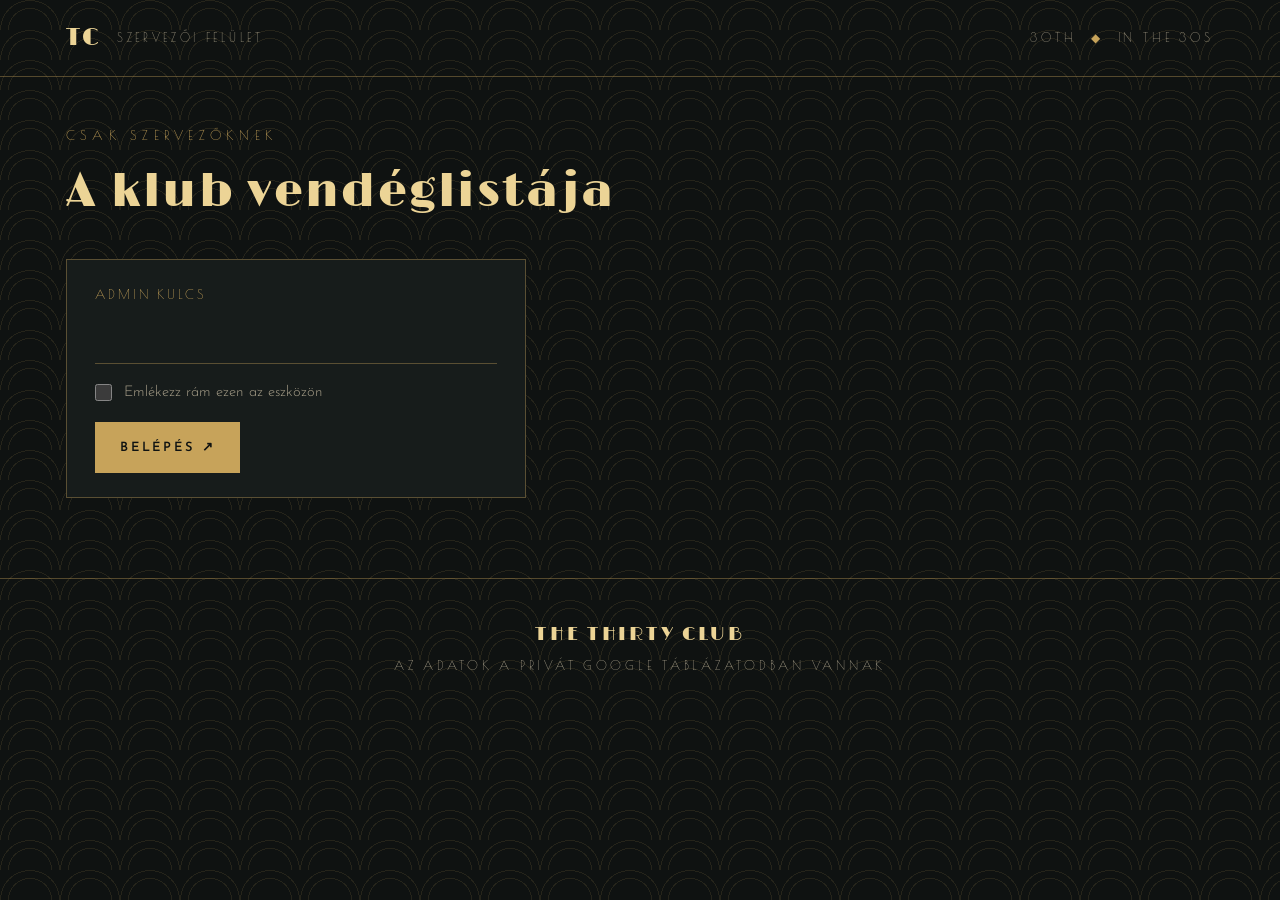
==== admin.html @ 058f73ae "The Thirty Club: személyes meghívó oldal és admin" ====
<!doctype html>
<html lang="hu">
<head>
<meta charset="utf-8">
<meta name="viewport" content="width=device-width, initial-scale=1, viewport-fit=cover">
<meta name="robots" content="noindex, nofollow">
<meta name="referrer" content="no-referrer">
<meta name="theme-color" content="#0f1211">
<title>Thirty Club · Szervező</title>
<link rel="preconnect" href="https://fonts.googleapis.com">
<link rel="preconnect" href="https://fonts.gstatic.com" crossorigin>
<link rel="stylesheet" href="https://fonts.googleapis.com/css2?family=Limelight&family=Poiret+One&family=Josefin+Sans:wght@300;400;600&display=swap">
<link rel="stylesheet" href="./style.css">
<link rel="stylesheet" href="./admin.css">
<script src="./admin.js" defer></script>
</head>
<body>
<header class="masthead"><div class="wrap"><a href="./" class="brand">TC<span>Szervezői felület</span></a><span class="edition">30th <i>◆</i> in the 30s</span></div></header>

<main class="admin wrap">
  <p class="eyebrow">Csak szervezőknek</p>
  <h1>A klub vendéglistája</h1>

  <form id="login" class="panel">
    <div><label class="lbl" for="login-key">Admin kulcs</label><input id="login-key" name="key" type="password" required autocomplete="current-password" spellcheck="false"></div>
    <label class="check" for="login-remember"><input id="login-remember" name="remember" type="checkbox"><span>Emlékezz rám ezen az eszközön</span></label>
    <div><button class="btn" type="submit">Belépés ↗</button></div>
  </form>
  <p id="status" class="notice" role="status" aria-live="polite"></p>

  <div id="app" hidden>
    <div class="stats">
      <div><span>Meghívott</span><strong id="s-invited">0</strong></div>
      <div><span>Megnyitotta</span><strong id="s-opened">0</strong></div>
      <div><span>Jön (fővel)</span><strong id="s-heads">0</strong></div>
      <div><span>Nem jön</span><strong id="s-no">0</strong></div>
      <div><span>Nem válaszolt</span><strong id="s-pending">0</strong></div>
    </div>

    <div class="two">
      <section class="panel" aria-labelledby="add-title">
        <h2 id="add-title">Vendégek meghívása</h2>
        <form id="add-form">
          <div><label class="lbl" for="add-names">Nevek, soronként egy</label><textarea id="add-names" rows="5" placeholder="Peti&#10;Kovács Anna&#10;Bence és Zsófi"></textarea><p class="hint">Úgy írd, ahogy a meghívón szólítanád őket. Minden név külön linket kap.</p></div>
          <label class="check" for="add-plus"><input id="add-plus" type="checkbox"><span>Partnert is hozhatnak (+1)</span></label>
          <div><button class="btn" type="submit">Meghívók létrehozása</button></div>
        </form>
      </section>

      <section class="panel" aria-labelledby="event-title">
        <h2 id="event-title">Az est adatai</h2>
        <form id="event-form">
          <div class="row2">
            <div><label class="lbl" for="ev-date">Dátum</label><input id="ev-date" type="date"></div>
            <div><label class="lbl" for="ev-time">Kezdés</label><input id="ev-time" type="time" step="300"></div>
          </div>
          <div><label class="lbl" for="ev-venue">Helyszín</label><input id="ev-venue" type="text" maxlength="120"></div>
          <div><label class="lbl" for="ev-city">Település</label><input id="ev-city" type="text" maxlength="120"></div>
          <div><label class="lbl" for="ev-note">Megjegyzés a jegyen</label><input id="ev-note" type="text" maxlength="300"></div>
          <label class="check" for="ev-open"><input id="ev-open" type="checkbox"><span>A vendégek visszajelezhetnek</span></label>
          <div><button class="btn" type="submit">Mentés</button></div>
          <p class="hint">Ha a dátum üres, a meghívón „Hamarosan” látszik. Mentés után a vendégek a következő megnyitáskor már az új adatokat látják.</p>
        </form>
      </section>
    </div>

    <section aria-labelledby="list-title">
      <h2 id="list-title" class="sr-only">Vendéglista</h2>
      <div class="toolbar">
        <input id="search" type="search" placeholder="Keresés név, partner vagy megjegyzés alapján…" aria-label="Keresés">
        <select id="filter" aria-label="Szűrés">
          <option value="all">Mindenki</option>
          <option value="yes">Jön</option>
          <option value="no">Nem jön</option>
          <option value="pending">Nem válaszolt</option>
          <option value="unopened">Meg sem nyitotta</option>
          <option value="notes">Van megjegyzése</option>
        </select>
      </div>
      <div class="actions">
        <button id="refresh" class="btn ghost small" type="button">Frissítés ↻</button>
        <button id="export" class="btn ghost small" type="button">CSV letöltése ↓</button>
        <a id="sheet-link" class="btn ghost small" target="_blank" rel="noopener" hidden>Google Táblázat ↗</a>
        <button id="logout" class="btn ghost small" type="button">Kilépés</button>
      </div>
      <p id="count" class="hint"></p>
      <div class="table-wrap">
        <table>
          <thead><tr><th>Vendég</th><th>Állapot</th><th>Partner</th><th>Megjegyzés</th><th>Megnyitva</th><th>Meghívó</th></tr></thead>
          <tbody id="rows"></tbody>
        </table>
      </div>
    </section>
  </div>
  <p id="toast" class="toast" role="status" aria-live="polite" hidden></p>
</main>

<footer><div class="wrap"><p class="brand-foot">The Thirty Club</p><p>Az adatok a privát Google Táblázatodban vannak</p></div></footer>
</body>
</html>
---- style.css ----
/* The Thirty Club — art deco klubest: fekete lakk, jáde, sárgaréz-arany, napsugár és lépcsőzetes keretek. Egyetlen sötét téma, szándékosan. */
:root{
  --ink:#0f1211;
  --lacquer:#171c1b;
  --jade:#1c3a32;
  --gold:#c7a35a;
  --gold-hi:#ecd496;
  --gold-lo:#7d6029;
  --cream:#f1e7d0;
  --muted:#a59d88;
  --line:rgba(199,163,90,.38);
  --line-soft:rgba(199,163,90,.12);
  --seal:#8a2f2a;
  --f-display:"Limelight","Poiret One",Georgia,serif;
  --f-deco:"Poiret One","Josefin Sans",Futura,sans-serif;
  --f-body:"Josefin Sans",Futura,"Trebuchet MS",sans-serif;
  color-scheme:dark;
}
*{box-sizing:border-box}
html{scroll-behavior:smooth}
body{
  margin:0;min-height:100vh;
  background-color:var(--ink);
  background-image:radial-gradient(circle at 50% 100%,transparent 0 21px,var(--line-soft) 21px 22px,transparent 22px 29px,var(--line-soft) 29px 30px,transparent 30px);
  background-size:60px 30px;
  color:var(--cream);font-family:var(--f-body);font-weight:300;font-size:17px;line-height:1.65;
}
h1,h2,h3,h4{text-wrap:balance;font-weight:400;margin:0}
p{margin:0}
a{color:var(--gold-hi)}
button,input,select,textarea{font:inherit}
button{cursor:pointer}
:focus-visible{outline:2px solid var(--gold-hi);outline-offset:3px}
[hidden]{display:none!important}
.sr-only{position:absolute;width:1px;height:1px;overflow:hidden;clip-path:inset(50%);white-space:nowrap}
.wrap{max-width:880px;margin:0 auto;padding-left:max(16px,env(safe-area-inset-left,0px));padding-right:max(16px,env(safe-area-inset-right,0px))}

/* ---------- masthead ---------- */
.masthead{border-bottom:1px solid var(--line)}
.masthead .wrap{max-width:1180px;display:flex;justify-content:space-between;align-items:center;gap:16px;padding-block:18px}
.brand{font-family:var(--f-display);font-size:1.5rem;color:var(--gold-hi);text-decoration:none;display:flex;align-items:center;gap:16px;letter-spacing:.06em}
.brand span{font-family:var(--f-deco);font-size:.72rem;letter-spacing:.32em;color:var(--muted);text-transform:uppercase}
.edition{font-family:var(--f-deco);font-size:.75rem;letter-spacing:.32em;text-transform:uppercase;color:var(--muted)}
.edition i{font-style:normal;color:var(--gold);margin:0 .6em}

/* ---------- hero ---------- */
.hero{position:relative;overflow:hidden;background:linear-gradient(180deg,var(--jade) 0%,var(--ink) 80%);border-bottom:1px solid var(--line)}
.rays{position:absolute;inset:0;pointer-events:none;
  background:repeating-conic-gradient(from -90deg at 50% 64%,rgba(199,163,90,.15) 0deg 3deg,transparent 3deg 9deg);
  -webkit-mask-image:radial-gradient(circle at 50% 64%,#000 0 20%,transparent 66%);mask-image:radial-gradient(circle at 50% 64%,#000 0 20%,transparent 66%)}
.hero-inner{position:relative;padding-block:48px 56px;display:flex;flex-direction:column;align-items:center;text-align:center;gap:20px}
.eyebrow{font-family:var(--f-deco);letter-spacing:.4em;text-transform:uppercase;font-size:.82rem;color:var(--gold)}
.hero h1{font-family:var(--f-display);font-size:clamp(2.4rem,8vw,4.6rem);line-height:1.05;letter-spacing:.06em;text-transform:uppercase;color:var(--gold-hi)}
.hero h1 small{display:block;font-family:var(--f-deco);font-size:.3em;letter-spacing:.6em;color:var(--gold);margin-bottom:.55em}
.tagline{font-family:var(--f-deco);font-size:clamp(1.45rem,5vw,2.05rem);letter-spacing:.12em;color:var(--cream)}
.lede{max-width:36ch;color:var(--muted);font-size:1.05rem}

/* bezárt ajtó (meghívó nélkül) */
.arch{position:relative;width:min(100%,320px);aspect-ratio:3/3.4;max-width:100%;display:grid;place-items:center;border:1px solid var(--line);border-radius:160px 160px 0 0;outline:1px solid var(--line);outline-offset:8px;background:radial-gradient(circle at 50% 70%,rgba(199,163,90,.1),transparent 70%)}
.arch::before,.arch::after{content:"";position:absolute;bottom:-14px;width:12px;height:12px;border:1px solid var(--gold);background:var(--ink);transform:rotate(45deg)}
.arch::before{left:-14px}.arch::after{right:-14px}
.num{font-family:var(--f-display);font-size:clamp(7.5rem,34vw,11.5rem);line-height:1;padding-top:.15em;
  background:linear-gradient(100deg,var(--gold-lo) 0%,var(--gold) 30%,var(--gold-hi) 45%,var(--cream) 50%,var(--gold-hi) 55%,var(--gold) 70%,var(--gold-lo) 100%);
  background-size:250% 100%;background-position:100% 0;-webkit-background-clip:text;background-clip:text;color:transparent;animation:shine 2.8s .4s ease-out 1 both}
@keyframes shine{from{background-position:100% 0}to{background-position:0 0}}
.door-note{max-width:40ch;color:var(--muted)}
.door-note strong{display:block;font-family:var(--f-deco);font-weight:400;letter-spacing:.3em;text-transform:uppercase;font-size:.85rem;color:var(--gold-hi);margin-bottom:6px}

/* ---------- boríték ---------- */
.envelope{position:relative;display:block;width:min(440px,100%);aspect-ratio:440/270;padding:0;margin-top:8px;border:1px solid var(--gold-lo);background:repeating-linear-gradient(36deg,rgba(255,255,255,.015) 0 1px,transparent 1px 5px),var(--lacquer);box-shadow:0 30px 70px rgba(0,0,0,.65);isolation:isolate;perspective:1100px;transition:transform .5s}
.envelope:hover{transform:translateY(-4px)}
.letter{position:absolute;inset:12px 18px 18px;z-index:1;display:flex;flex-direction:column;align-items:center;justify-content:flex-start;gap:4px;padding:22px 12px;background:var(--cream);color:var(--ink);border:1px solid var(--gold);box-shadow:inset 0 0 0 5px var(--cream),inset 0 0 0 6px var(--gold);transition:transform 1s .35s}
.letter>span{font-family:var(--f-deco);font-size:.7rem;letter-spacing:.38em;text-transform:uppercase;color:var(--gold-lo)}
.letter strong{font-family:var(--f-display);font-weight:400;font-size:clamp(1.3rem,5vw,1.75rem);line-height:1.15;color:var(--jade);max-width:100%;overflow-wrap:anywhere}
.letter i{font-style:normal;font-family:var(--f-deco);font-size:1rem;letter-spacing:.14em}
.pocket{position:absolute;inset:0;z-index:3;background:linear-gradient(150deg,#1f2624,#0c0f0e 65%,#1a201e);clip-path:polygon(0 0,50% 55%,100% 0,100% 100%,0 100%)}
.pocket::after{content:"";position:absolute;inset:14px;border:1px solid var(--line);clip-path:polygon(0 0,50% 55%,100% 0,100% 100%,0 100%)}
.flap{position:absolute;inset:0;z-index:4;background:linear-gradient(170deg,#24423a,#13201d 70%);clip-path:polygon(0 0,100% 0,50% 60%);transform-origin:top;transition:transform .8s,z-index 0s .4s;filter:drop-shadow(0 1px 0 var(--gold))}
.flap::after{content:"";position:absolute;inset:0;background:repeating-conic-gradient(from 150deg at 50% 0,rgba(199,163,90,.18) 0 2deg,transparent 2deg 10deg);clip-path:polygon(0 0,100% 0,50% 60%)}
.seal{position:absolute;z-index:5;left:50%;top:58%;width:84px;height:84px;margin:-42px 0 0 -42px;border-radius:50%;display:grid;place-items:center;
  background:radial-gradient(circle at 32% 26%,var(--gold-hi) 0,var(--gold) 40%,var(--gold-lo) 78%,var(--gold) 100%);
  box-shadow:0 7px 14px rgba(0,0,0,.6),inset 0 0 0 3px var(--gold-lo),inset 0 0 0 5px var(--gold-hi);transition:opacity .3s,transform .4s}
.seal::before{content:"";position:absolute;inset:9px;border-radius:50%;background:repeating-conic-gradient(rgba(15,18,17,.18) 0 4deg,transparent 4deg 12deg)}
.seal b{position:relative;font-family:var(--f-display);font-weight:400;font-size:2rem;color:var(--ink);text-shadow:0 1px 0 rgba(236,212,150,.7)}
.envelope.open .flap{transform:rotateX(180deg);z-index:0}
.envelope.open .seal{opacity:0;transform:scale(.8)}
.envelope.open .letter{transform:translateY(-58%)}
.envelope.open{margin-top:calc(min(440px,100vw - 32px) * .34);transition:transform .5s,margin-top .6s}
.open-link{border:0;background:none;color:var(--gold-hi);font-family:var(--f-deco);font-size:.9rem;letter-spacing:.32em;text-transform:uppercase;padding:12px}
.open-link span{margin-left:10px}

/* ---------- gombok ---------- */
.btn{display:inline-flex;align-items:center;justify-content:center;gap:10px;font-family:var(--f-body);font-weight:600;font-size:.8rem;letter-spacing:.22em;text-transform:uppercase;text-decoration:none;padding:14px 24px;border:1px solid var(--gold);color:var(--ink);background:var(--gold);transition:background .2s,color .2s}
.btn:hover{background:var(--gold-hi)}
.btn.ghost{background:transparent;color:var(--gold-hi)}
.btn.ghost:hover{background:var(--line-soft)}
.btn.small{padding:8px 12px;font-size:.68rem;letter-spacing:.16em}
.btn:disabled{opacity:.5;cursor:not-allowed}

/* ---------- szekciók ---------- */
section.block{padding-block:72px}
section.block+section.block{padding-top:0}
.head{display:flex;flex-direction:column;align-items:center;gap:8px;text-align:center;margin-bottom:34px}
.head .en{font-family:var(--f-deco);letter-spacing:.4em;text-transform:uppercase;font-size:.8rem;color:var(--gold)}
.head h2{font-family:var(--f-display);font-size:clamp(1.7rem,5.5vw,2.4rem);letter-spacing:.07em;text-transform:uppercase;color:var(--gold-hi)}
.rule{display:flex;align-items:center;gap:14px;width:min(100%,300px);margin-top:6px}
.rule::before,.rule::after{content:"";flex:1;height:1px;background:linear-gradient(90deg,transparent,var(--gold))}
.rule::after{background:linear-gradient(270deg,transparent,var(--gold))}
.rule i{width:8px;height:8px;border:1px solid var(--gold);transform:rotate(45deg)}
.prose{max-width:58ch;margin:0 auto;text-align:center;font-size:1.12rem;display:grid;gap:16px}
.prose strong{font-weight:600;color:var(--gold-hi)}
.invitation{scroll-margin-top:12px}

/* ---------- belépőjegy ---------- */
.ticket{position:relative;max-width:660px;margin:0 auto;padding:34px clamp(20px,5vw,44px);background:var(--lacquer);border:1px solid var(--gold);
  -webkit-mask:radial-gradient(circle 14px at 0 50%,#0000 98%,#000) left/51% 100% no-repeat,radial-gradient(circle 14px at 100% 50%,#0000 98%,#000) right/51% 100% no-repeat;
  mask:radial-gradient(circle 14px at 0 50%,#0000 98%,#000) left/51% 100% no-repeat,radial-gradient(circle 14px at 100% 50%,#0000 98%,#000) right/51% 100% no-repeat}
.ticket::before{content:"";position:absolute;inset:8px;border:1px solid var(--line);pointer-events:none}
.ticket-top{display:flex;justify-content:space-between;align-items:baseline;gap:12px;flex-wrap:wrap;font-family:var(--f-deco);letter-spacing:.3em;text-transform:uppercase;font-size:.78rem;color:var(--gold);border-bottom:1px dashed var(--line);padding-bottom:14px;margin-bottom:22px}
.ticket-top b{font-family:var(--f-display);font-weight:400;letter-spacing:.1em;font-size:1.1rem;color:var(--gold-hi)}
.fields{display:grid;grid-template-columns:repeat(2,minmax(0,1fr));gap:22px 28px;margin:0}
.fields>div{min-width:0}
.fields dt{font-family:var(--f-deco);letter-spacing:.28em;text-transform:uppercase;font-size:.75rem;color:var(--gold)}
.fields dd{margin:4px 0 0;font-size:1.18rem;font-weight:400;overflow-wrap:anywhere}
.fields dd small{display:block;font-size:.88rem;font-weight:300;color:var(--muted);margin-top:2px}
.tbd{color:var(--muted);font-style:italic}
.ticket-foot{margin-top:22px;padding-top:14px;border-top:1px dashed var(--line);display:flex;flex-wrap:wrap;justify-content:center;gap:10px 18px;color:var(--muted);font-size:.95rem;text-align:center}
.ticket-foot a{font-family:var(--f-deco);letter-spacing:.24em;text-transform:uppercase;font-size:.8rem;text-decoration:none;border-bottom:1px solid var(--line)}

/* ---------- program ---------- */
.program{list-style:none;margin:0 auto;padding:0;max-width:620px;display:grid}
.program li{display:grid;grid-template-columns:3.6rem minmax(0,1fr);gap:18px;align-items:baseline;padding-block:16px;border-bottom:1px solid var(--line-soft)}
.program li:last-child{border-bottom:0}
.program .no{font-family:var(--f-display);font-size:1.5rem;color:var(--gold-hi);text-align:center}
.program h3{font-family:var(--f-body);font-weight:600;letter-spacing:.16em;text-transform:uppercase;font-size:.95rem}
.program p{color:var(--muted);margin-top:2px}

/* ---------- dress code ---------- */
.dress{display:grid;grid-template-columns:repeat(2,minmax(0,1fr));gap:20px}
.look{border:1px solid var(--line);padding:28px 26px;background:linear-gradient(180deg,rgba(28,58,50,.35),transparent)}
.look h3{font-family:var(--f-display);font-size:1.35rem;letter-spacing:.08em;color:var(--gold-hi);text-align:center;margin-bottom:14px}
.look ul{margin:0;padding:0;list-style:none;display:grid;gap:10px}
.look li{position:relative;padding-left:20px}
.look li::before{content:"";position:absolute;left:2px;top:.62em;width:6px;height:6px;border:1px solid var(--gold);transform:rotate(45deg)}
.aside{max-width:56ch;margin:28px auto 0;text-align:center;color:var(--muted);font-style:italic}

/* ---------- visszajelzés ---------- */
.rsvp-box{max-width:580px;margin:0 auto;border:1px solid var(--gold);outline:1px solid var(--line);outline-offset:6px;padding:32px clamp(18px,5vw,36px);background:var(--lacquer)}
form{display:grid;gap:20px}
fieldset{border:0;margin:0;padding:0;min-width:0}
#form-fields{display:grid;gap:20px}
.lbl,label.lbl{display:block;font-family:var(--f-deco);letter-spacing:.24em;text-transform:uppercase;font-size:.8rem;color:var(--gold)}
.optional{letter-spacing:.1em;text-transform:none;color:var(--muted)}
input[type=text],input[type=password],input[type=search],input[type=date],input[type=time],select,textarea{display:block;width:100%;margin-top:6px;padding:12px 2px;font-size:1.05rem;font-weight:400;color:var(--cream);background:transparent;border:0;border-bottom:1px solid var(--line);border-radius:0}
select{background:var(--lacquer)}
textarea{resize:vertical;min-height:84px}
input:focus,select:focus,textarea:focus{outline:none;border-bottom-color:var(--gold-hi)}
::placeholder{color:#7d7666}
.choices{display:flex;flex-wrap:wrap;gap:10px;margin-top:10px}
.choice{position:relative;display:inline-block}
.choice input{position:absolute;opacity:0;inset:0;margin:0;cursor:pointer}
.choice span{display:inline-block;padding:10px 18px;border:1px solid var(--line);font-weight:400;font-size:1rem;color:var(--cream)}
.choice input:checked+span{border-color:var(--gold);background:var(--gold);color:var(--ink)}
.choice input:focus-visible+span{outline:2px solid var(--gold-hi);outline-offset:3px}
.check{display:flex;align-items:flex-start;gap:12px;font-size:.92rem;color:var(--muted);line-height:1.5}
.check input{accent-color:var(--gold);flex-shrink:0;width:17px;height:17px;margin:2px 0 0}
.notice{color:var(--gold-hi);font-size:.98rem;text-align:center}
.notice:empty{display:none}
.status{color:var(--gold-hi);font-size:.95rem;min-height:1.3em;text-align:center}
.form-foot{display:flex;justify-content:center}
.honeypot{position:absolute;left:-10000px;width:1px;height:1px;overflow:hidden}

.telegram{font-weight:600;letter-spacing:.14em;text-transform:uppercase;line-height:1.9;font-size:.95rem;outline:none}
.tg-head{display:flex;justify-content:space-between;gap:10px;flex-wrap:wrap;font-family:var(--f-deco);font-weight:400;color:var(--gold);border-bottom:1px dashed var(--line);padding-bottom:10px;margin-bottom:16px}
.telegram em{font-style:normal;color:var(--gold-hi)}
.tg-actions{margin-top:24px;display:flex;flex-wrap:wrap;justify-content:center;gap:10px}
.tg-actions small{flex-basis:100%;text-align:center;font-weight:300;letter-spacing:0;text-transform:none;color:var(--muted);font-size:.85rem}

footer{border-top:1px solid var(--line);padding-block:40px 48px;text-align:center;color:var(--muted)}
footer .brand-foot{font-family:var(--f-display);letter-spacing:.14em;text-transform:uppercase;color:var(--gold-hi);font-size:1.2rem}
footer p+p{margin-top:6px;font-family:var(--f-deco);letter-spacing:.3em;text-transform:uppercase;font-size:.78rem}

@media (max-width:640px){
  body{font-size:16px}
  .brand span{display:none}
  .edition{font-size:.66rem;letter-spacing:.2em}
  section.block{padding-block:56px}
  .fields,.dress{grid-template-columns:minmax(0,1fr)}
  .program li{grid-template-columns:2.8rem minmax(0,1fr);gap:12px}
  .seal{width:70px;height:70px;margin:-35px 0 0 -35px}
  .seal b{font-size:1.65rem}
  .letter{padding:14px 10px}
  .letter>span{font-size:.62rem;letter-spacing:.28em}
}
@media (prefers-reduced-motion:reduce){
  html{scroll-behavior:auto}
  *,*::before,*::after{transition:none!important;animation:none!important}
  .num{background-position:50% 0}
}
---- admin.css ----
.admin.wrap{max-width:1180px;padding-block:48px 80px}
.admin h1{font-family:var(--f-display);font-size:clamp(1.9rem,5vw,2.9rem);letter-spacing:.05em;color:var(--gold-hi);margin:8px 0 28px}
.admin h2{font-family:var(--f-deco);font-size:1rem;letter-spacing:.32em;text-transform:uppercase;color:var(--gold-hi);margin-bottom:18px}
.panel{border:1px solid var(--line);background:var(--lacquer);padding:24px clamp(16px,3vw,28px);min-width:0}
#login{max-width:460px}
.admin form{display:grid;gap:18px}
.admin .notice{text-align:left;margin:16px 0}
.hint{color:var(--muted);font-size:.88rem;margin-top:6px}
.two{display:grid;grid-template-columns:repeat(2,minmax(0,1fr));gap:20px;margin-bottom:36px}
.row2{display:grid;grid-template-columns:repeat(2,minmax(0,1fr));gap:16px}
.stats{display:grid;grid-template-columns:repeat(5,minmax(0,1fr));border-top:1px solid var(--line);border-bottom:1px solid var(--line);margin-bottom:28px}
.stats>div{padding:18px 18px}
.stats>div+div{border-left:1px solid var(--line)}
.stats span{display:block;font-family:var(--f-deco);color:var(--gold);font-size:.72rem;letter-spacing:.24em;text-transform:uppercase}
.stats strong{font-family:var(--f-display);font-weight:400;font-size:2.3rem;line-height:1.2;color:var(--cream);font-variant-numeric:tabular-nums}
.toolbar{display:grid;grid-template-columns:minmax(0,1fr) 220px;gap:14px;align-items:end}
.toolbar input,.toolbar select{margin-top:0}
.actions{display:flex;flex-wrap:wrap;gap:10px;margin:16px 0 8px}
.table-wrap{overflow-x:auto;border:1px solid var(--line);margin-top:10px}
table{width:100%;border-collapse:collapse;font-size:.95rem}
th{text-align:left;font-weight:400;font-family:var(--f-deco);color:var(--gold);font-size:.72rem;letter-spacing:.22em;text-transform:uppercase;padding:14px 14px;border-bottom:1px solid var(--line);white-space:nowrap}
td{padding:14px;border-bottom:1px solid var(--line-soft);vertical-align:top;overflow-wrap:anywhere}
tbody tr:last-child td{border-bottom:0}
td.notes{white-space:pre-wrap;max-width:300px;color:var(--muted)}
td.muted{color:var(--muted);font-size:.88rem;white-space:nowrap}
td .name{font-weight:400;font-size:1.05rem}
td .sub{display:block;color:var(--muted);font-size:.82rem}
.tag{display:inline-block;font-size:.7rem;font-weight:600;letter-spacing:.14em;text-transform:uppercase;padding:3px 8px;border:1px solid var(--line);white-space:nowrap;color:var(--muted)}
.tag.yes{color:var(--ink);background:var(--gold);border-color:var(--gold)}
.tag.no{color:var(--cream);border-color:var(--muted)}
.tag.opened{color:var(--gold-hi);border-color:var(--gold)}
.tag.plus{margin-left:6px;color:var(--gold-hi)}
.row-actions{display:flex;flex-wrap:wrap;gap:6px;min-width:190px}
.row-actions .btn{padding:6px 10px}
.danger{color:#e9a08f!important;border-color:rgba(233,160,143,.5)!important}
.edit-row td{background:rgba(28,58,50,.35)}
.edit-grid{display:flex;flex-wrap:wrap;gap:14px;align-items:end}
.edit-grid>div{flex:1 1 220px}
.edit-grid input{margin-top:0}
.new-links{margin-top:6px;border:1px dashed var(--line);padding:14px;display:grid;gap:8px}
.new-links p{display:flex;justify-content:space-between;gap:10px;align-items:center;flex-wrap:wrap}
.toast{position:fixed;left:50%;bottom:calc(24px + env(safe-area-inset-bottom,0px));transform:translateX(-50%);background:var(--gold);color:var(--ink);font-weight:600;padding:10px 18px;z-index:20;max-width:calc(100% - 32px);text-align:center}
@media (max-width:900px){
  .stats{grid-template-columns:repeat(3,minmax(0,1fr))}
  .stats>div:nth-child(4){border-left:0}
  .stats>div:nth-child(n+4){border-top:1px solid var(--line)}
  .two{grid-template-columns:minmax(0,1fr)}
}
@media (max-width:760px){
  .stats{grid-template-columns:repeat(2,minmax(0,1fr))}
  .stats>div{border-left:0!important;border-top:1px solid var(--line)}
  .stats>div:nth-child(-n+2){border-top:0}
  .stats>div:nth-child(even){border-left:1px solid var(--line)!important}
  .toolbar{grid-template-columns:minmax(0,1fr)}
  .table-wrap{border:0;overflow:visible}
  thead{display:none}
  table,tbody,tr,td{display:block;width:auto}
  tr{border:1px solid var(--line);padding:10px 0;margin-bottom:12px}
  td{border:0!important;padding:5px 16px;max-width:none!important}
  td[data-label]::before{content:attr(data-label);display:block;font-family:var(--f-deco);color:var(--gold);font-size:.68rem;letter-spacing:.22em;text-transform:uppercase}
  .row2{grid-template-columns:minmax(0,1fr)}
}
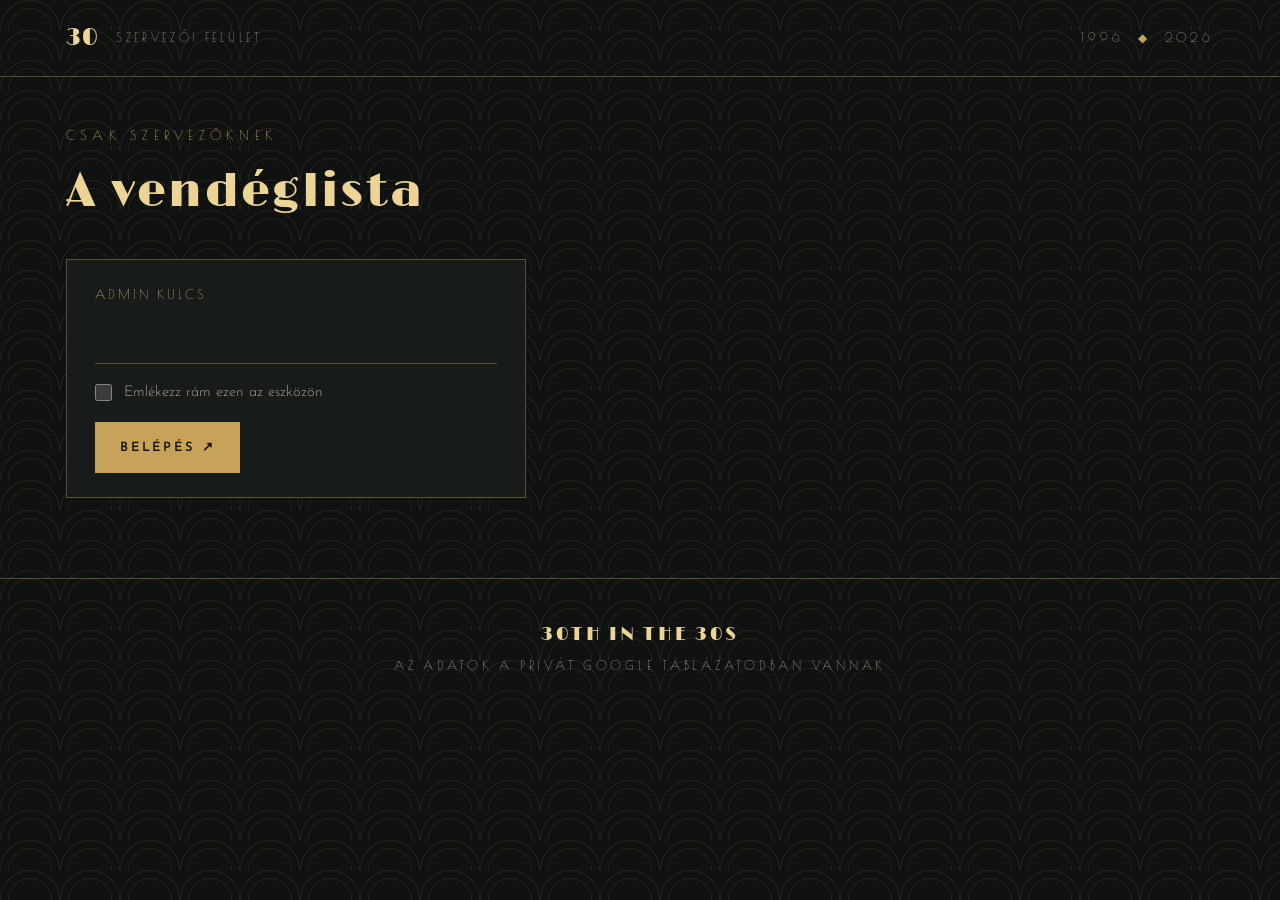
==== commit 9407edfb: "Átnevezés: 30th in the 30s" ====
--- a/admin.html
+++ b/admin.html
@@ -6,7 +6,7 @@
 <meta name="robots" content="noindex, nofollow">
 <meta name="referrer" content="no-referrer">
 <meta name="theme-color" content="#0f1211">
-<title>Thirty Club · Szervező</title>
+<title>30th in the 30s · Szervező</title>
 <link rel="preconnect" href="https://fonts.googleapis.com">
 <link rel="preconnect" href="https://fonts.gstatic.com" crossorigin>
 <link rel="stylesheet" href="https://fonts.googleapis.com/css2?family=Limelight&family=Poiret+One&family=Josefin+Sans:wght@300;400;600&display=swap">
@@ -15,11 +15,11 @@
 <script src="./admin.js" defer></script>
 </head>
 <body>
-<header class="masthead"><div class="wrap"><a href="./" class="brand">TC<span>Szervezői felület</span></a><span class="edition">30th <i>◆</i> in the 30s</span></div></header>
+<header class="masthead"><div class="wrap"><a href="./" class="brand">30<span>Szervezői felület</span></a><span class="edition">1996 <i>◆</i> 2026</span></div></header>
 
 <main class="admin wrap">
   <p class="eyebrow">Csak szervezőknek</p>
-  <h1>A klub vendéglistája</h1>
+  <h1>A vendéglista</h1>
 
   <form id="login" class="panel">
     <div><label class="lbl" for="login-key">Admin kulcs</label><input id="login-key" name="key" type="password" required autocomplete="current-password" spellcheck="false"></div>
@@ -95,6 +95,6 @@
   <p id="toast" class="toast" role="status" aria-live="polite" hidden></p>
 </main>
 
-<footer><div class="wrap"><p class="brand-foot">The Thirty Club</p><p>Az adatok a privát Google Táblázatodban vannak</p></div></footer>
+<footer><div class="wrap"><p class="brand-foot">30th in the 30s</p><p>Az adatok a privát Google Táblázatodban vannak</p></div></footer>
 </body>
 </html>
--- a/style.css
+++ b/style.css
@@ -1,4 +1,4 @@
-/* The Thirty Club — art deco klubest: fekete lakk, jáde, sárgaréz-arany, napsugár és lépcsőzetes keretek. Egyetlen sötét téma, szándékosan. */
+/* 30th in the 30s — art deco klubest: fekete lakk, jáde, sárgaréz-arany, napsugár és lépcsőzetes keretek. Egyetlen sötét téma, szándékosan. */
 :root{
   --ink:#0f1211;
   --lacquer:#171c1b;
@@ -50,7 +50,8 @@
   -webkit-mask-image:radial-gradient(circle at 50% 64%,#000 0 20%,transparent 66%);mask-image:radial-gradient(circle at 50% 64%,#000 0 20%,transparent 66%)}
 .hero-inner{position:relative;padding-block:48px 56px;display:flex;flex-direction:column;align-items:center;text-align:center;gap:20px}
 .eyebrow{font-family:var(--f-deco);letter-spacing:.4em;text-transform:uppercase;font-size:.82rem;color:var(--gold)}
-.hero h1{font-family:var(--f-display);font-size:clamp(2.4rem,8vw,4.6rem);line-height:1.05;letter-spacing:.06em;text-transform:uppercase;color:var(--gold-hi)}
+.hero h1{font-family:var(--f-display);font-size:clamp(2.6rem,9vw,5rem);line-height:1.05;letter-spacing:.03em;color:var(--gold-hi)}
+.hero h1 small{text-transform:uppercase}
 .hero h1 small{display:block;font-family:var(--f-deco);font-size:.3em;letter-spacing:.6em;color:var(--gold);margin-bottom:.55em}
 .tagline{font-family:var(--f-deco);font-size:clamp(1.45rem,5vw,2.05rem);letter-spacing:.12em;color:var(--cream)}
 .lede{max-width:36ch;color:var(--muted);font-size:1.05rem}
